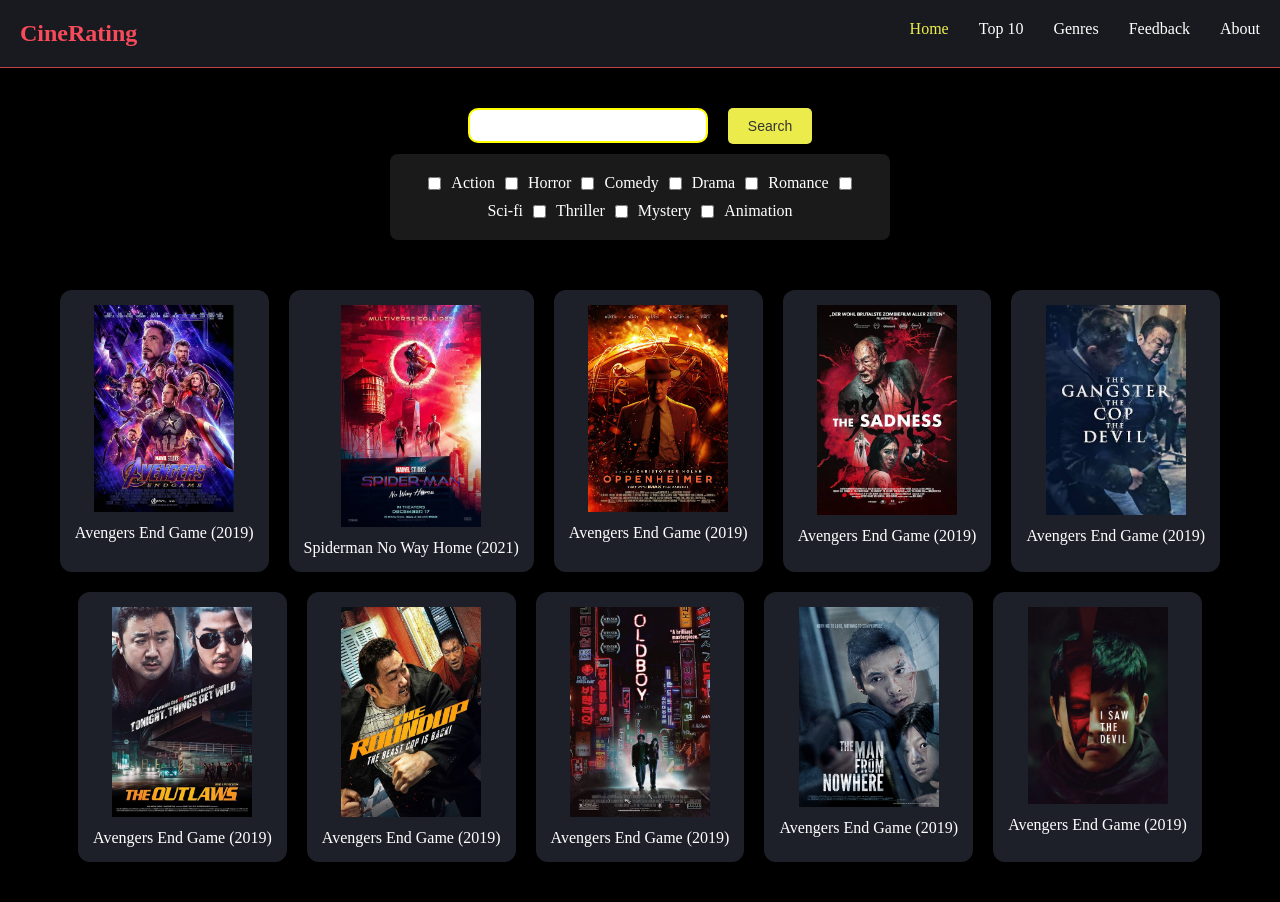
==== index.html @ c4edc0d5 "first commit" ====
<!doctype html>
<html lang="en">
  <head>
    <meta charset="UTF-8" />
    <meta name="viewport" content="width=device-width, initial-scale=1.0" />
    <link href="styling/home.css" rel="stylesheet" />
    <title>CineRating</title>
  </head>
  <body>
    <!-- MList Movie + Gambar 10 Gambar -->

    <main>
      <!-- navigasi Bar -->
      <nav>
        <h2>CineRating</h2>
        <div class="box-navigation">
          <a href="index.html" id="curentPage">Home</a>
          <a href="tierlist.html">Top 10</a>
          <a href="genres.html">Genres</a>
          <a href="feedback.html">Feedback</a>
          <a href="">About</a>
        </div>
      </nav>

      <!-- ini input nama film dan tombol submit  -->

      <div class="">
        <div class="box-inputSearch">
          <input type="text" />
          <button>Search</button>
        </div>

        <div class="box-inputCheckbox">
          <input type="checkbox" name="action" />
          <label for="action">Action</label>

          <input type="checkbox" />
          <label for="">Horror</label>

          <input type="checkbox" />
          <label for="">Comedy</label>

          <input type="checkbox" />
          <label for="">Drama</label>

          <input type="checkbox" />
          <label for="">Romance</label>

          <input type="checkbox" />
          <label for="">Sci-fi</label>

          <input type="checkbox" />
          <label for="">Thriller</label>

          <input type="checkbox" />
          <label for="">Mystery</label>

          <input type="checkbox" />
          <label for="">Animation</label>
          
        </div>
      </div>

      <!-- list film -->
      <div id="box-listFilm">
        <div class="box-cardFilm">
          <img src="images/poster_avengersendgame.jpg" />
          <p>Avengers End Game (2019)</p>
        </div>
        <div class="box-cardFilm">
          <img src="images/poster_spidermannowayhome2.jpg" />
          <p>Spiderman No Way Home (2021)</p>
        </div>
        <div class="box-cardFilm">
          <img src="images/poster_openheimer.jpg" />
          <p>Avengers End Game (2019)</p>
        </div>
        <div class="box-cardFilm">
          <img src="images/poster_thesadness.jpg" />
          <p>Avengers End Game (2019)</p>
        </div>
        <div class="box-cardFilm">
          <img
            src="images/poster_The Gangster, the Cop, the Devil (2019).jpg"
          />
          <p>Avengers End Game (2019)</p>
        </div>
        <div class="box-cardFilm">
          <img src="images/poster_The Outlaws (2017).jpg" />
          <p>Avengers End Game (2019)</p>
        </div>
        <div class="box-cardFilm">
          <img src="images/poster_The Roundup (2022).jpg" />
          <p>Avengers End Game (2019)</p>
        </div>
        <div class="box-cardFilm">
          <img src="images/poster_Oldboy (2003).jpg" />
          <p>Avengers End Game (2019)</p>
        </div>
        <div class="box-cardFilm">
          <img src="images/poster_The Man from Nowhere (2010).jpg" />
          <p>Avengers End Game (2019)</p>
        </div>
        <div class="box-cardFilm">
          <img src="images/poster_I Saw the Devil (2010).webp" />
          <p>Avengers End Game (2019)</p>
        </div>
      </div>
    </main>
  </body>
</html>

<!-- 1. Avengers: Endgame (2019) — ⭐ 8.4
2. Spider-Man: No Way Home (2021) — ⭐ 8.2
3. Oppenheimer (2023) — ⭐ 8.3
4. The Sadness (2021) — ⭐ 6.5
5. The Gangster, the Cop, the Devil (2019) — ⭐ 6.9
6. The Outlaws (2017) — ⭐ 7.2
7. The Roundup (2022) — ⭐ 7.0
8. Oldboy (2003) — ⭐ 8.3
9. The Man from Nowhere (2010) — ⭐ 7.7
10. I Saw the Devil (2010) — ⭐ 7.8 -->
---- styling/home.css ----
* {
    margin: 0;
    padding: 0;
    box-sizing: border-box;
}
body {
    background-color: black;
    color: white;
}



nav {
    background-color: #191a1f;
    display: flex;
    flex-direction: row;
    justify-content: space-between;

    padding: 20px;
    border-bottom: 1px solid #c03f49;
}
nav h2 {
    color: #f74a5a;
}
#curentPage {
    color: #eeee50;
}
.box-navigation {
    display: flex;
    flex-direction: row;
    gap: 30px;
    
}

.box-navigation a {
    text-decoration: none;
    color: white;
    font-size: 16px;
}


/* ini buat input searcj */

.box-inputSearch {
    margin-top: 40px;
    display: flex;
    justify-content: center;
    gap: 20px;
}

.box-inputSearch input {
    border: 2px solid #ffff00;
    width: 240px;
    height: 35px;
    border-radius: 10px;
}
.box-inputCheckbox {
    display: flex;
    flex-wrap: wrap; 
    justify-content: center; 
    align-items: center;
    gap: 10px; 
    max-width: 500px; 
    margin: 10px auto; /*kalo ditanya auto ini buat apa jawabnya buat ngeratain margin kanan kiri */
    padding: 20px;
    background-color: #1a1a1a; 
    border-radius: 8px;
}

.box-inputSearch button {
    background-color: #ebeb4c; 
    color: #333; 
    border: none; 
    padding: 10px 20px; 
    border-radius: 5px; 
    font-size: 14px; 
    cursor: pointer; 
}

/* ini style buat list film nya */

#box-listFilm {
    padding: 40px;
    display: flex;
    flex-direction: row;
    flex-wrap: wrap;
    justify-content: center;
    gap: 20px;
}

.box-cardFilm {
    background-color: #1d2029;
    padding: 15px;
    display: flex;
    flex-direction: column;
    align-items: center;
    gap: 12px;
    border-radius: 12px;
    
}
.box-cardFilm img {
    width: 140px;
    
}
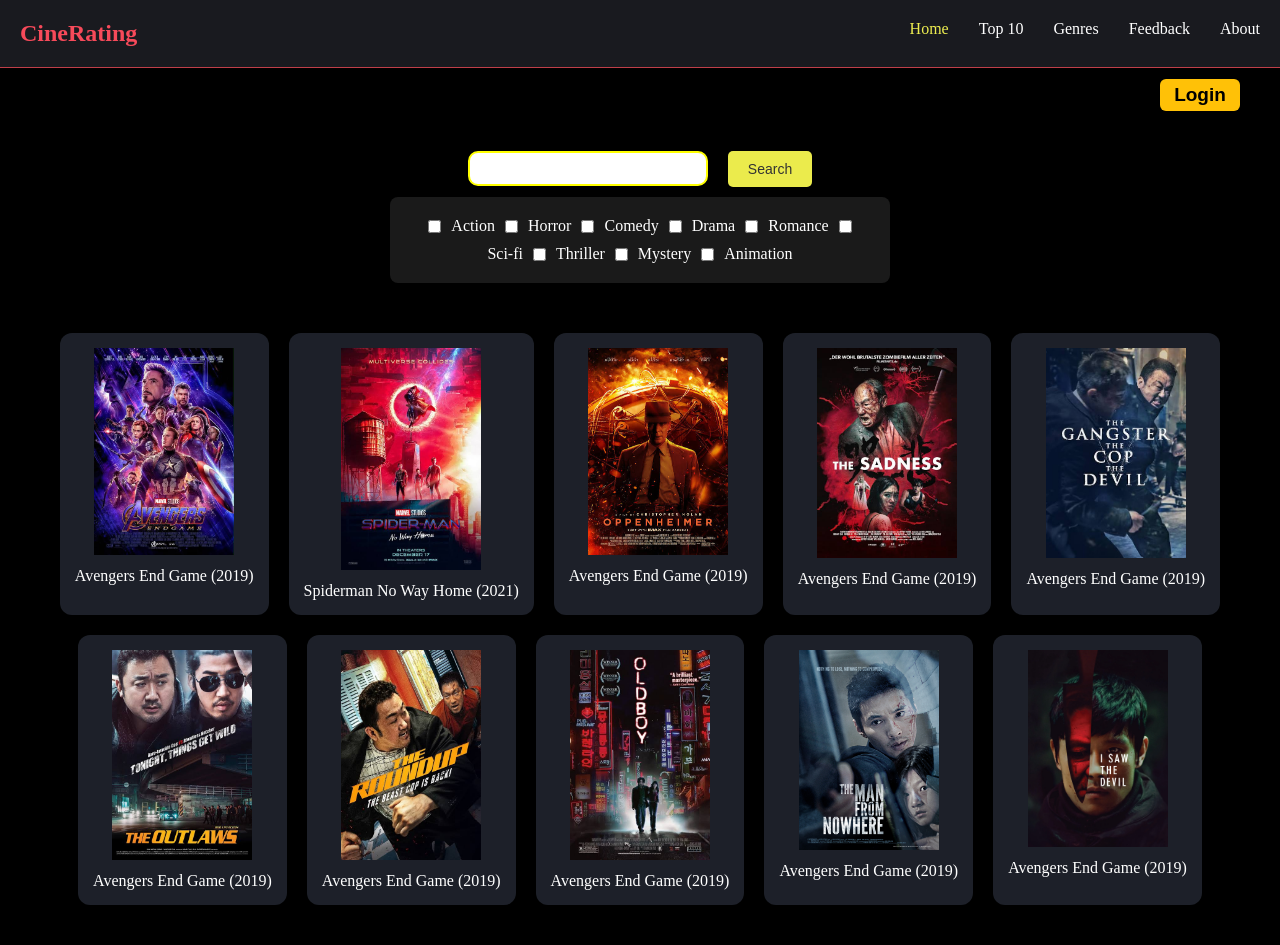
==== commit 0e6288b0: "add login button" ====
--- a/index.html
+++ b/index.html
@@ -18,9 +18,13 @@
           <a href="tierlist.html">Top 10</a>
           <a href="genres.html">Genres</a>
           <a href="feedback.html">Feedback</a>
-          <a href="">About</a>
+          <a href="about.html">About</a>
         </div>
       </nav>
+
+      <div id="loginButton">
+        <button><a href="login.html">Login</a></button>
+      </div>
 
       <!-- ini input nama film dan tombol submit  -->
 
--- a/styling/home.css
+++ b/styling/home.css
@@ -1,107 +1,120 @@
 * {
-    margin: 0;
-    padding: 0;
-    box-sizing: border-box;
+  margin: 0;
+  padding: 0;
+  box-sizing: border-box;
 }
 body {
-    background-color: black;
-    color: white;
+  background-color: black;
+  color: white;
 }
 
+nav {
+  background-color: #191a1f;
+  display: flex;
+  flex-direction: row;
+  justify-content: space-between;
 
-
-nav {
-    background-color: #191a1f;
-    display: flex;
-    flex-direction: row;
-    justify-content: space-between;
-
-    padding: 20px;
-    border-bottom: 1px solid #c03f49;
+  padding: 20px;
+  border-bottom: 1px solid #c03f49;
 }
 nav h2 {
-    color: #f74a5a;
+  color: #f74a5a;
 }
 #curentPage {
-    color: #eeee50;
+  color: #eeee50;
 }
 .box-navigation {
-    display: flex;
-    flex-direction: row;
-    gap: 30px;
-    
+  display: flex;
+  flex-direction: row;
+  gap: 30px;
 }
 
 .box-navigation a {
-    text-decoration: none;
-    color: white;
-    font-size: 16px;
+  text-decoration: none;
+  color: white;
+  font-size: 16px;
 }
-
 
 /* ini buat input searcj */
 
+#loginButton {
+  text-align: end;
+  padding-right: 40px;
+  margin-top: 5px;
+}
+#loginButton button {
+  background-color: #ffc107;
+  color: #000000;
+  border: none;
+  border-radius: 6px;
+  padding: 5px;
+  font-size: 19px;
+  font-weight: 800;
+
+  cursor: pointer;
+  margin-top: 6px;
+  width: 80px;
+}
+#loginButton button a {
+  text-decoration: none;
+  color: rgb(0, 0, 0);
+}
 .box-inputSearch {
-    margin-top: 40px;
-    display: flex;
-    justify-content: center;
-    gap: 20px;
+  margin-top: 40px;
+  display: flex;
+  justify-content: center;
+  gap: 20px;
 }
 
 .box-inputSearch input {
-    border: 2px solid #ffff00;
-    width: 240px;
-    height: 35px;
-    border-radius: 10px;
+  border: 2px solid #ffff00;
+  width: 240px;
+  height: 35px;
+  border-radius: 10px;
 }
 .box-inputCheckbox {
-    display: flex;
-    flex-wrap: wrap; 
-    justify-content: center; 
-    align-items: center;
-    gap: 10px; 
-    max-width: 500px; 
-    margin: 10px auto; /*kalo ditanya auto ini buat apa jawabnya buat ngeratain margin kanan kiri */
-    padding: 20px;
-    background-color: #1a1a1a; 
-    border-radius: 8px;
+  display: flex;
+  flex-wrap: wrap;
+  justify-content: center;
+  align-items: center;
+  gap: 10px;
+  max-width: 500px;
+  margin: 10px auto; /*kalo ditanya auto ini buat apa jawabnya buat ngeratain margin kanan kiri */
+  padding: 20px;
+  background-color: #1a1a1a;
+  border-radius: 8px;
 }
 
 .box-inputSearch button {
-    background-color: #ebeb4c; 
-    color: #333; 
-    border: none; 
-    padding: 10px 20px; 
-    border-radius: 5px; 
-    font-size: 14px; 
-    cursor: pointer; 
+  background-color: #ebeb4c;
+  color: #333;
+  border: none;
+  padding: 10px 20px;
+  border-radius: 5px;
+  font-size: 14px;
+  cursor: pointer;
 }
 
 /* ini style buat list film nya */
 
 #box-listFilm {
-    padding: 40px;
-    display: flex;
-    flex-direction: row;
-    flex-wrap: wrap;
-    justify-content: center;
-    gap: 20px;
+  padding: 40px;
+  display: flex;
+  flex-direction: row;
+  flex-wrap: wrap;
+  justify-content: center;
+  gap: 20px;
 }
 
 .box-cardFilm {
-    background-color: #1d2029;
-    padding: 15px;
-    display: flex;
-    flex-direction: column;
-    align-items: center;
-    gap: 12px;
-    border-radius: 12px;
-    
+  background-color: #1d2029;
+  padding: 15px;
+  display: flex;
+  flex-direction: column;
+  align-items: center;
+  gap: 12px;
+  border-radius: 12px;
 }
 .box-cardFilm img {
-    width: 140px;
-    
-}
-
-
-
+  width: 140px;
+}
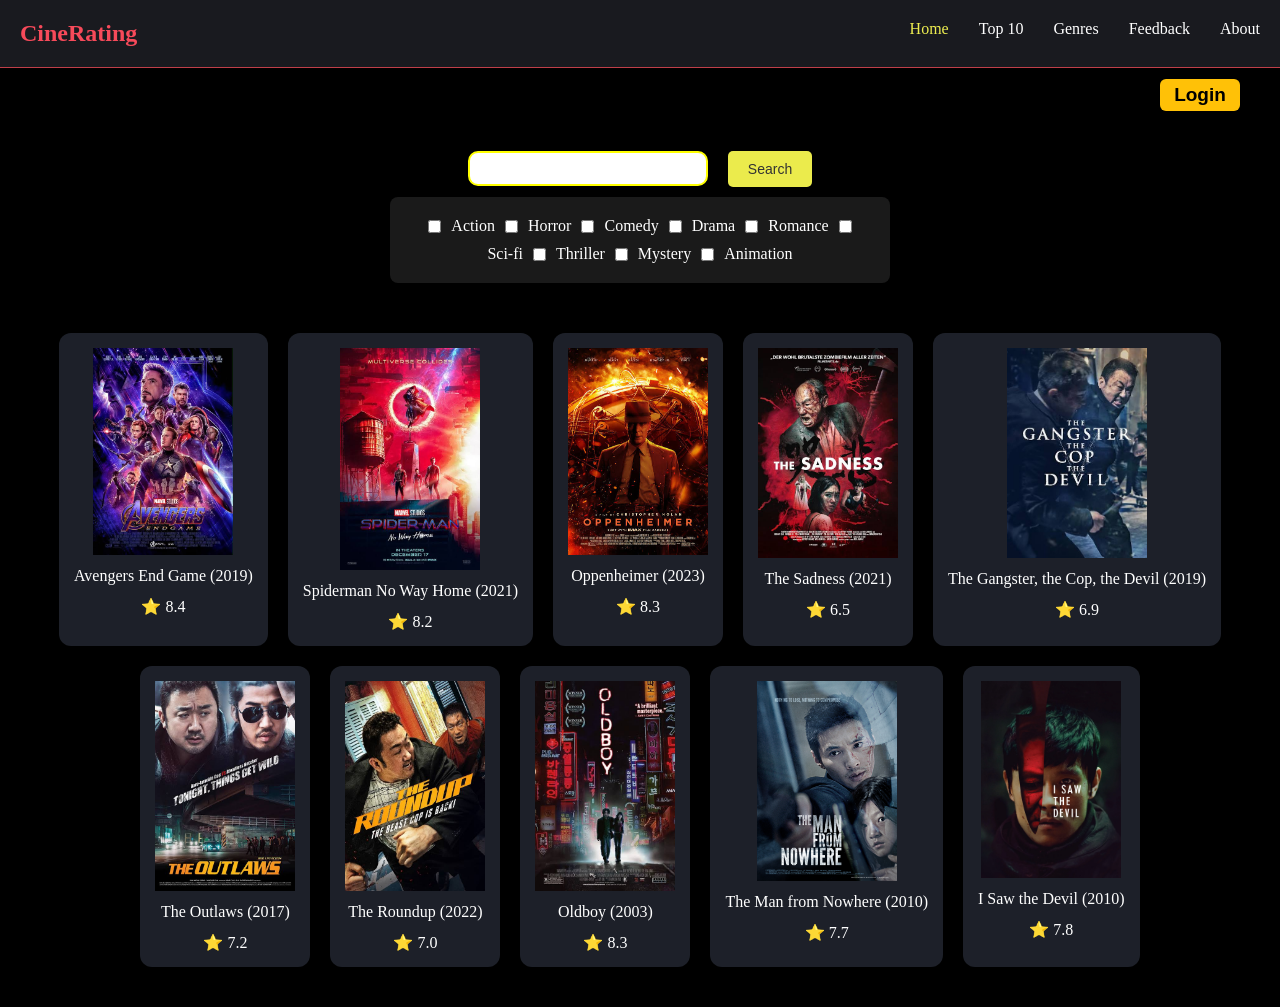
==== commit ca7072db: "add radio" ====
--- a/index.html
+++ b/index.html
@@ -70,44 +70,54 @@
         <div class="box-cardFilm">
           <img src="images/poster_avengersendgame.jpg" />
           <p>Avengers End Game (2019)</p>
+          <p>⭐ 8.4</p>
         </div>
         <div class="box-cardFilm">
           <img src="images/poster_spidermannowayhome2.jpg" />
           <p>Spiderman No Way Home (2021)</p>
+          <p>⭐ 8.2</p>
         </div>
         <div class="box-cardFilm">
           <img src="images/poster_openheimer.jpg" />
-          <p>Avengers End Game (2019)</p>
+          <p>Oppenheimer (2023)</p>
+          <p>⭐ 8.3</p>
         </div>
         <div class="box-cardFilm">
           <img src="images/poster_thesadness.jpg" />
-          <p>Avengers End Game (2019)</p>
+          <p>The Sadness (2021)</p>
+          <p>⭐ 6.5</p>
         </div>
         <div class="box-cardFilm">
           <img
             src="images/poster_The Gangster, the Cop, the Devil (2019).jpg"
           />
-          <p>Avengers End Game (2019)</p>
+          <p>The Gangster, the Cop, the Devil (2019) </p>
+          <p>⭐ 6.9</p>
         </div>
         <div class="box-cardFilm">
           <img src="images/poster_The Outlaws (2017).jpg" />
-          <p>Avengers End Game (2019)</p>
+          <p>The Outlaws (2017)</p>
+          <p>⭐ 7.2</p>
         </div>
         <div class="box-cardFilm">
           <img src="images/poster_The Roundup (2022).jpg" />
-          <p>Avengers End Game (2019)</p>
+          <p>The Roundup (2022)</p>
+          <p>⭐ 7.0</p>
         </div>
         <div class="box-cardFilm">
           <img src="images/poster_Oldboy (2003).jpg" />
-          <p>Avengers End Game (2019)</p>
+          <p>Oldboy (2003)</p>
+          <p>⭐ 8.3</p>
         </div>
         <div class="box-cardFilm">
           <img src="images/poster_The Man from Nowhere (2010).jpg" />
-          <p>Avengers End Game (2019)</p>
+          <p>The Man from Nowhere (2010) </p>
+          <p>⭐ 7.7</p>
         </div>
         <div class="box-cardFilm">
           <img src="images/poster_I Saw the Devil (2010).webp" />
-          <p>Avengers End Game (2019)</p>
+          <p>I Saw the Devil (2010) </p>
+          <p>⭐ 7.8</p>
         </div>
       </div>
     </main>
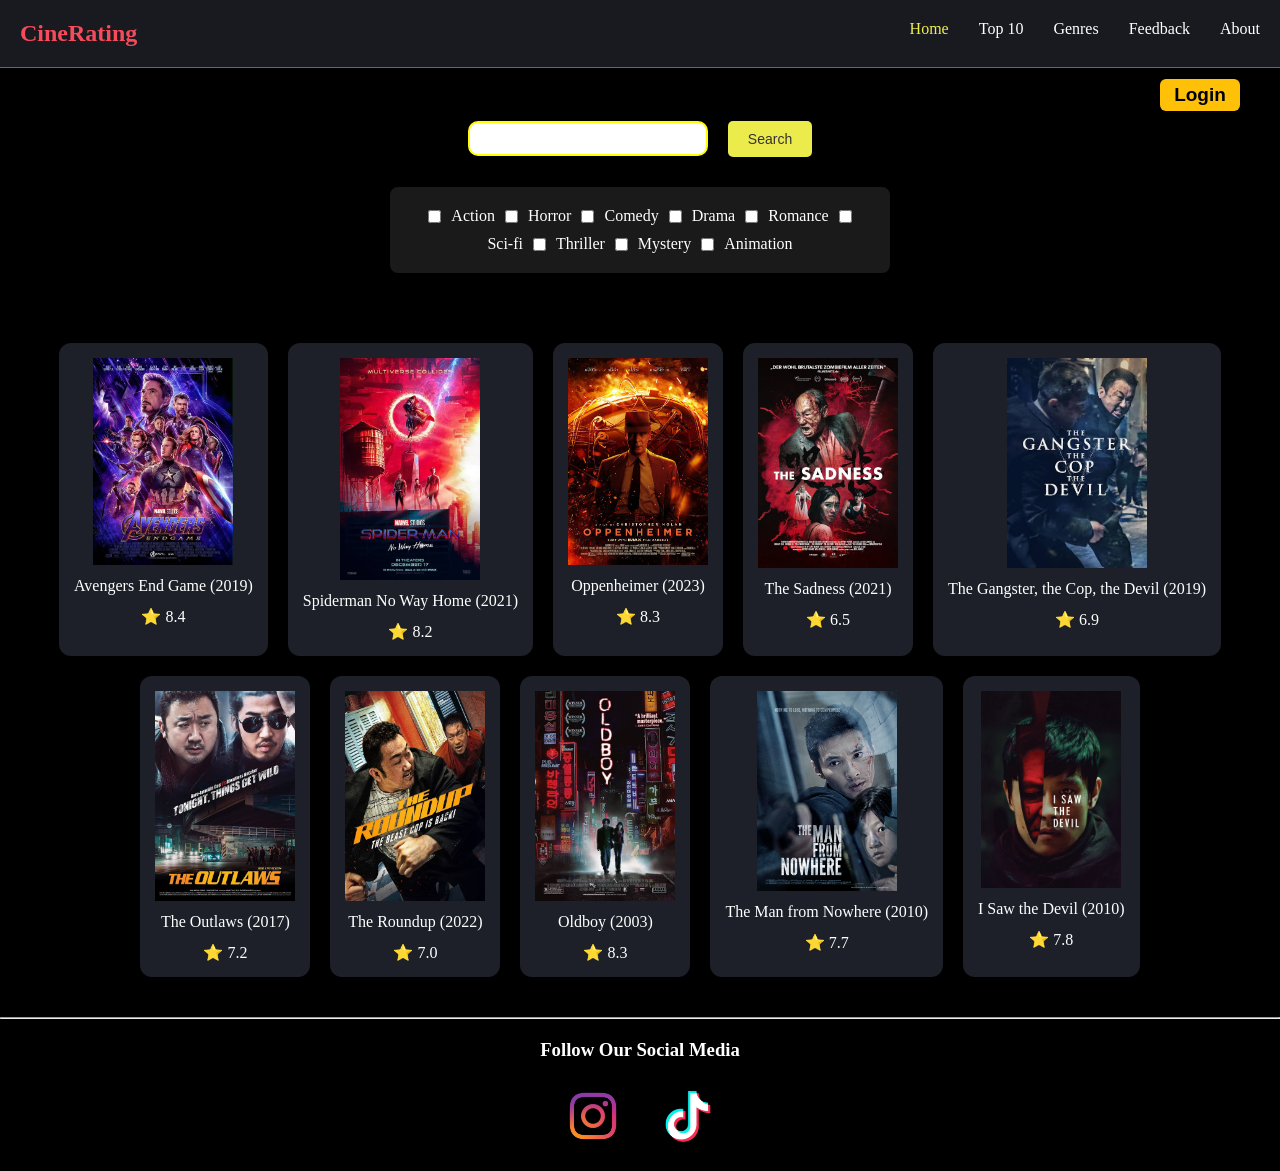
==== commit 825fa136: "add registration and about" ====
--- a/index.html
+++ b/index.html
@@ -121,6 +121,14 @@
         </div>
       </div>
     </main>
+    <hr>
+    <footer id="footer">
+      <h3>Follow Our Social Media</h3>
+      <div class="box-iconSosmed">
+        <img src="images/instagramIcon.jpg" alt="instagram">
+        <img src="images/tiktokIcon.jpg" alt="tiktok">
+      </div>
+    </footer>
   </body>
 </html>
 
--- a/styling/home.css
+++ b/styling/home.css
@@ -60,7 +60,7 @@
   color: rgb(0, 0, 0);
 }
 .box-inputSearch {
-  margin-top: 40px;
+  margin-top: 10px;
   display: flex;
   justify-content: center;
   gap: 20px;
@@ -71,6 +71,7 @@
   width: 240px;
   height: 35px;
   border-radius: 10px;
+  padding: 5px;
 }
 .box-inputCheckbox {
   display: flex;
@@ -79,7 +80,7 @@
   align-items: center;
   gap: 10px;
   max-width: 500px;
-  margin: 10px auto; /*kalo ditanya auto ini buat apa jawabnya buat ngeratain margin kanan kiri */
+  margin: 30px auto; /*kalo ditanya auto ini buat apa jawabnya buat ngeratain margin kanan kiri */
   padding: 20px;
   background-color: #1a1a1a;
   border-radius: 8px;
@@ -117,4 +118,25 @@
 }
 .box-cardFilm img {
   width: 140px;
+}
+
+#footer {
+  padding: 20px;
+}
+
+
+#footer h3 {
+  text-align: center;
+}
+
+.box-iconSosmed {
+  display: flex;
+  flex-direction: row;
+  gap: 24px;
+  justify-content: center;
+  margin-top: 20px;
+  cursor: pointer;
+}
+.box-iconSosmed img {
+  width: 70px;
 }
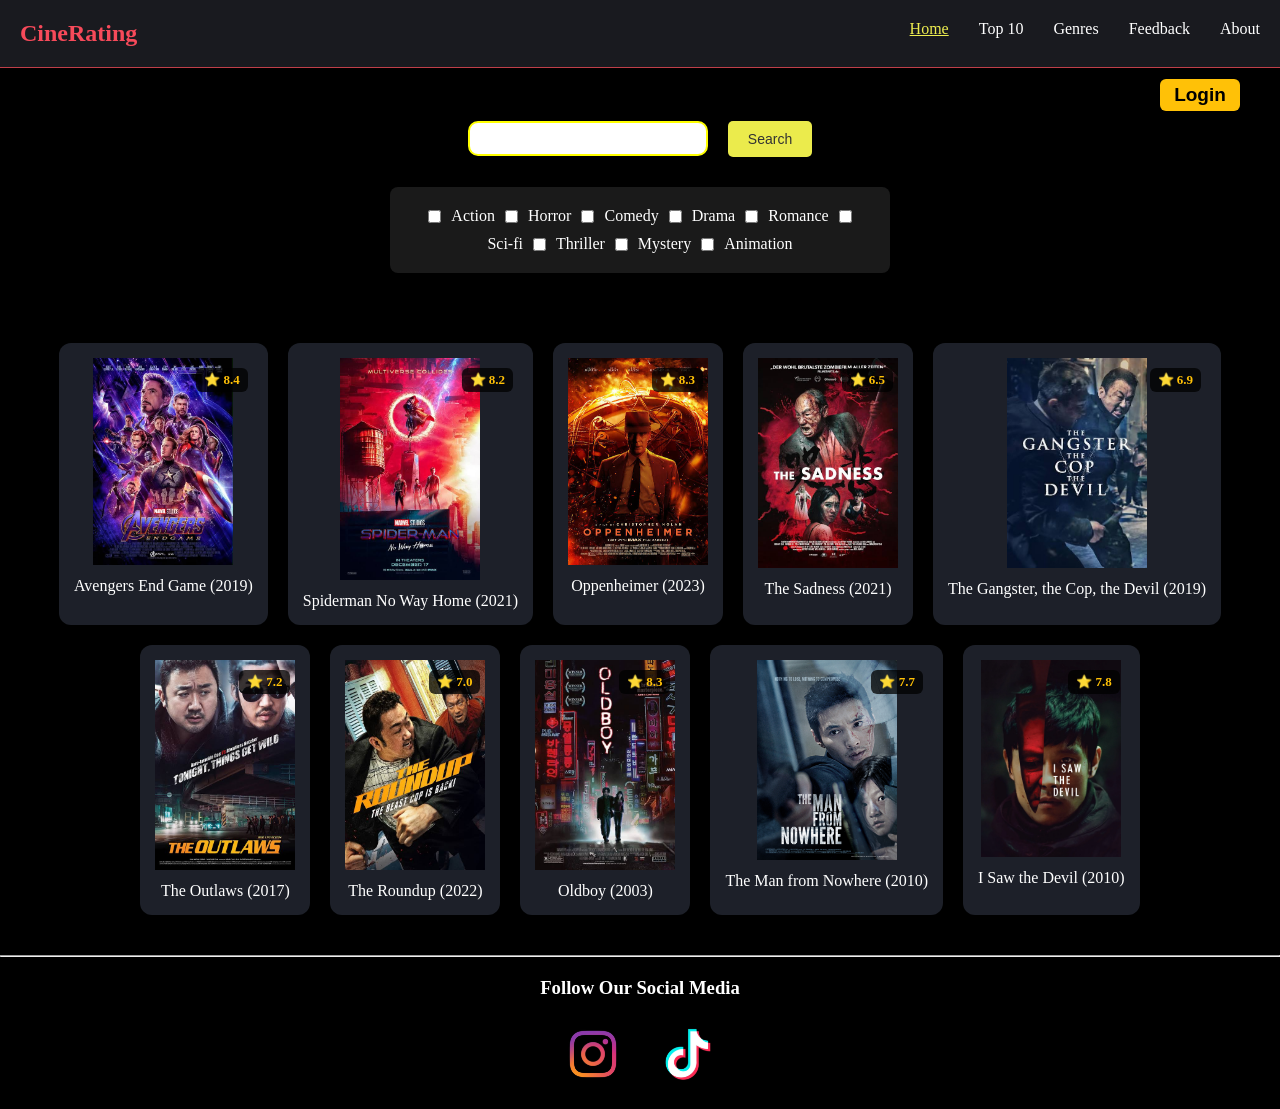
==== commit f8592b92: "genres update" ====
--- a/index.html
+++ b/index.html
@@ -7,10 +7,8 @@
     <title>CineRating</title>
   </head>
   <body>
-    <!-- MList Movie + Gambar 10 Gambar -->
 
     <main>
-      <!-- navigasi Bar -->
       <nav>
         <h2>CineRating</h2>
         <div class="box-navigation">
@@ -26,7 +24,7 @@
         <button><a href="login.html">Login</a></button>
       </div>
 
-      <!-- ini input nama film dan tombol submit  -->
+      
 
       <div class="">
         <div class="box-inputSearch">
--- a/styling/home.css
+++ b/styling/home.css
@@ -22,6 +22,7 @@
 }
 #curentPage {
   color: #eeee50;
+  text-decoration: underline;
 }
 .box-navigation {
   display: flex;
@@ -115,9 +116,23 @@
   align-items: center;
   gap: 12px;
   border-radius: 12px;
+
+  position: relative;
 }
 .box-cardFilm img {
   width: 140px;
+}
+.box-cardFilm p:last-child {
+  position: absolute;
+  top: 25px; 
+  right: 20px; 
+  
+  background-color: #000000bf;
+  color: #ffc107; 
+  padding: 4px 8px;
+  border-radius: 6px;
+  font-size: 13px;
+  font-weight: bold;
 }
 
 #footer {
